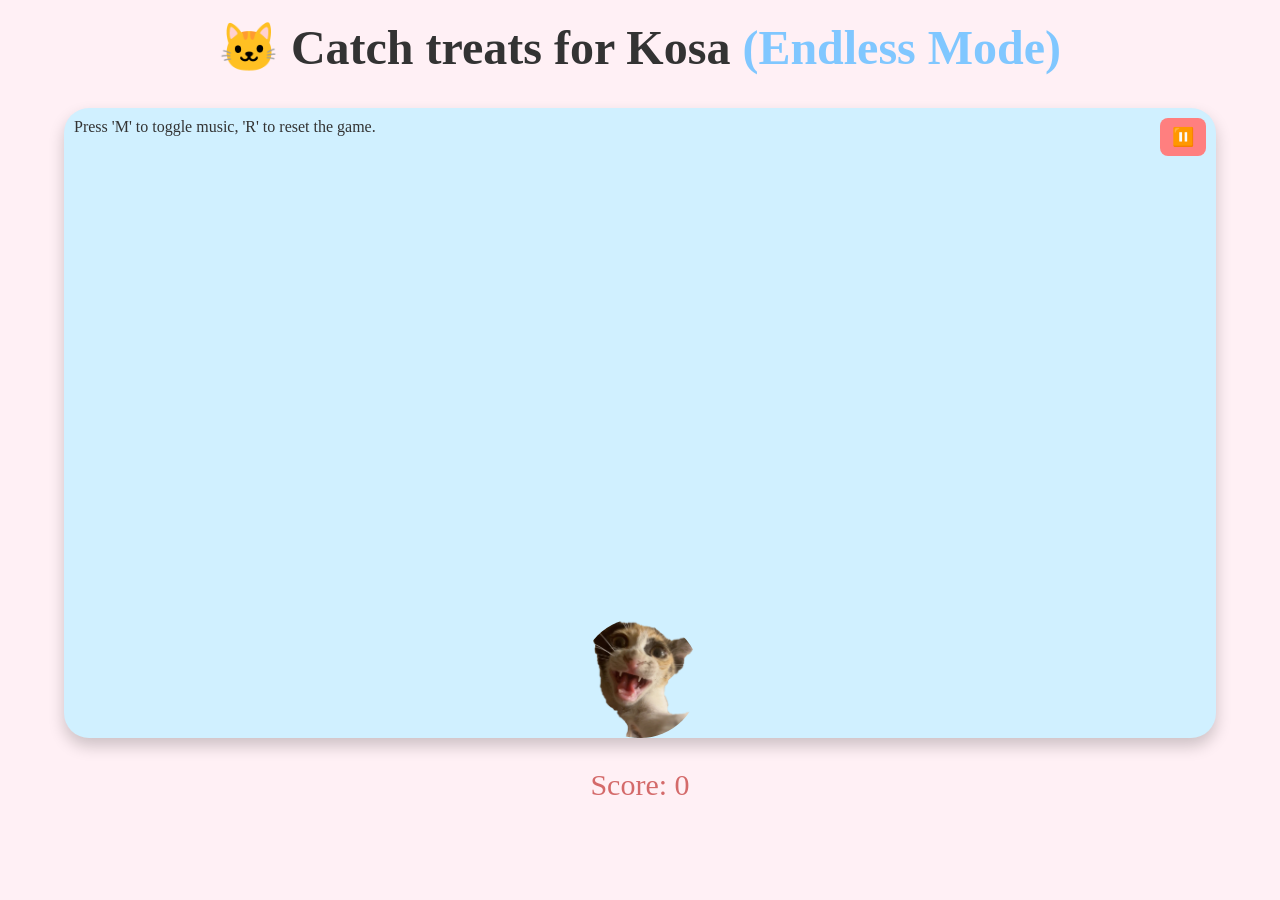
==== infinite.html @ c48eb237 "meoww" ====
<!DOCTYPE html>
<html lang="en">
<head>
  <meta charset="UTF-8">
  <title>Endless Mode</title>
  <link rel="stylesheet" href="style.css">
  <style>
    h1 {
      font-size: 48px;
      color: #333; /* Default color for text */
      text-align: center;
    }

    h1 span {
      color: #80c7ff; /* Lighter blue for "(Endless Mode)" */
    }
  </style>
</head>
<body>
  <h1>🐱 Catch treats for Kosa <span>(Endless Mode)</span></h1>
  <div id="game">
    <button id="pause-btn">⏸️</button>
    <div id="cat" class="lane-1"></div>
  </div>
  <p id="score">Score: 0</p>
  <p id="status"></p>

  <!-- Game Over Overlay -->
  <div id="game-over-overlay" class="overlay">
    <!-- Game Over text -->
    <p class="game-over-text" style="font-size:64px; color:#fff; margin:0;">Game Over!</p>
    <!-- Death GIF plays first -->
    <img id="death-gif" src="kosabye.gif" alt="Death Animation" style="display:none; max-width:200px; margin:20px 0; border-radius: 20px;">
    <!-- Restart text appears after GIF -->
    <p id="restart-text" class="restart-text" style="display:none; font-size:24px; color:#ddd; margin-top:10px;">
      (Click anywhere to restart)
    </p>
  </div>

  <!-- Pause Menu Overlay -->
  <div id="pause-overlay" class="overlay">
    <div class="menu-box">
      <button id="resume-btn">Continue</button>
      <button id="restart-btn">Restart</button>
      <button id="menu-btn">Main Menu</button>
    </div>
  </div>

  <script src="infinite.js"></script>
</body>
</html>
---- style.css ----
/* === Global & Centering === */
body {
  margin: 0;
  padding: 0;
  background-color: #fff0f5;
  font-family: 'Comic Sans MS', cursive;
  text-align: center;
  display: flex;
  flex-direction: column;
  align-items: center;
}

h1 { margin-top: 20px; color: #d46a6a; }

/* Main Menu Buttons */
.menu { display: flex; gap: 20px; margin-bottom: 40px; }
.button {
  padding: 15px 25px;
  font-size: 24px;
  background: #ff7f7f;
  color: #fff;
  text-decoration: none;
  border-radius: 10px;
  box-shadow: 0 4px 8px rgba(0,0,0,0.2);
  transition: background 0.3s;
}
.button:hover { background: #ff4f4f; }

/* === Game Container (Bigger) === */
#game {
  position: relative;
  width: 90vw;
  height: 70vh;
  background: #d0f0ff;
  border-radius: 25px;
  overflow: hidden;
  box-shadow: 0 8px 16px rgba(0,0,0,0.2);
  margin-bottom: 20px;
}

/* Pause button => top-right */
#pause-btn {
  position: absolute;
  top: 10px;
  right: 10px;
  left: auto;
  padding: 8px 12px;
  font-size: 18px;
  background: #ff7f7f;
  color: white;
  border: none;
  border-radius: 8px;
  cursor: pointer;
  z-index: 500;
}

/* Overlay menus */
.overlay {
  position: fixed;
  top: 0; left: 0;
  width: 100%; height: 100%;
  background: rgba(0,0,0,0.7);
  display: none;
  justify-content: center;
  align-items: center;
  flex-direction: column;
  z-index: 1000;
}
.overlay .menu-box {
  background: #fff;
  padding: 20px;
  border-radius: 15px;
  text-align: center;
}
.overlay .menu-box button {
  display: block;
  margin: 10px auto;
  padding: 10px 20px;
  font-size: 20px;
  border: none;
  border-radius: 8px;
  background: #ff7f7f;
  color: #fff;
  cursor: pointer;
}
.overlay .menu-box button:hover { background: #ff4f4f; }

/* Cat & lanes */
#cat { 
  position: absolute; 
  bottom: 0; 
  width: 120px; 
  height: 120px; 
  background-image: url('kosa.png'); 
  background-size: cover; 
  background-position: center; 
  border-radius: 50%; 
  transition: left 0.2s ease; 
}
.lane-0 { left: 15%; }
.lane-1 { left: 50%; }
.lane-2 { left: 85%; }
#cat, .falling { transform: translateX(-50%); }

/* Falling items */
.falling { 
  position: absolute; 
  font-size: 50px; 
  text-shadow: 1px 1px 2px #888; 
}

/* Score / overlay style */
#score { font-size: 30px; color: #d46a6a; margin: 10px 0; }
#game-over-overlay .game-over-text { font-size: 64px; color: #fff; margin: 0; }
#game-over-overlay .restart-text { font-size: 24px; color: #ddd; margin-top: 10px; }

/* === Speech Bubble Fade Effect === */
.speech-bubble {
  position: absolute;
  top: 100px;
  left: 50%;
  transform: translateX(-50%);
  padding: 10px;
  background: #ff7f7f;
  color: #fff;
  border-radius: 10px;
  display: none;
  font-size: 18px;
  box-shadow: 0 4px 8px rgba(0, 0, 0, 0.2);
  opacity: 1; /* Start with full opacity */
  transition: opacity 4s ease-out; /* Slower fade out effect */
}
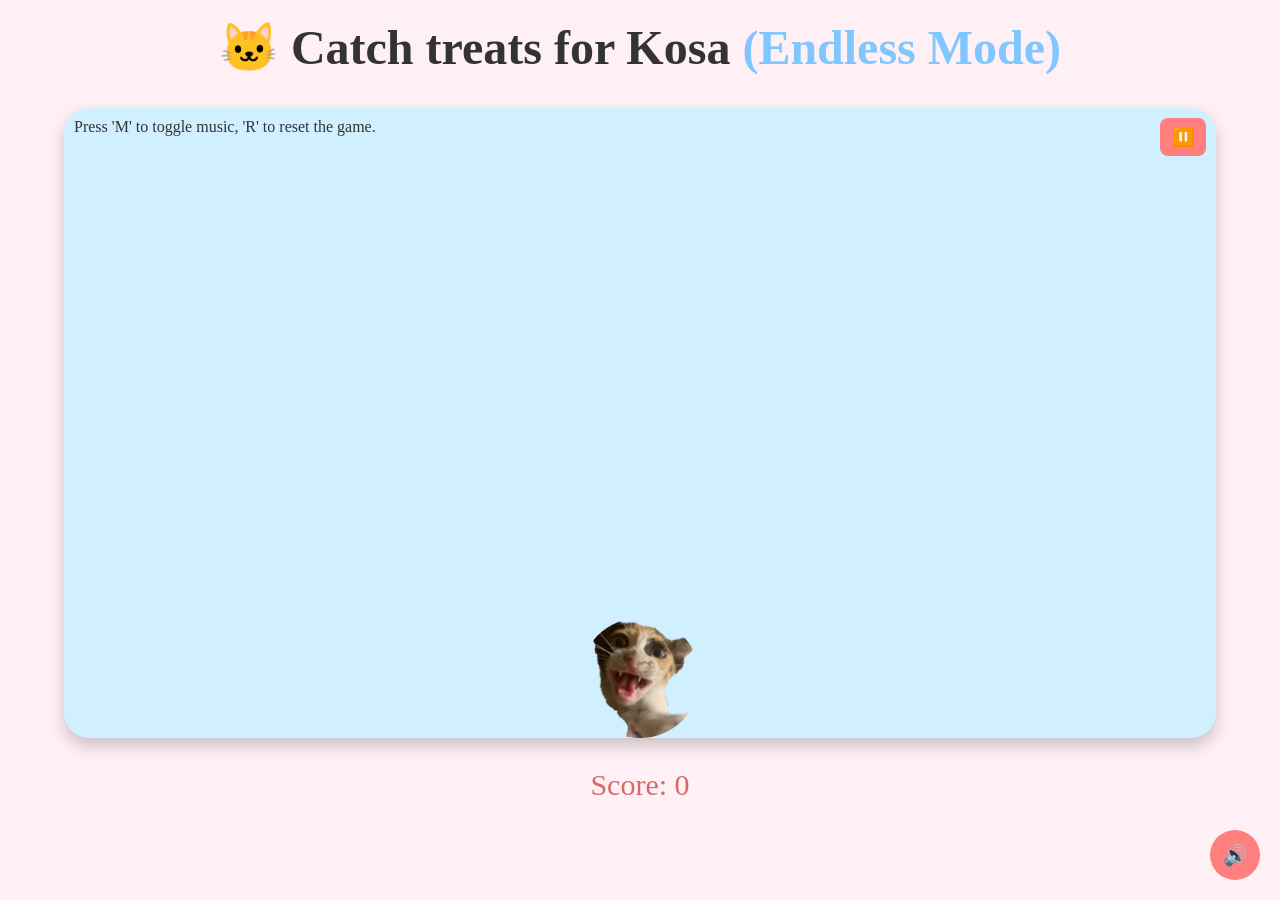
==== commit 56b66f9b: "meow" ====
--- a/infinite.html
+++ b/infinite.html
@@ -2,17 +2,18 @@
 <html lang="en">
 <head>
   <meta charset="UTF-8">
+  <meta name="viewport" content="width=device-width, initial-scale=1.0, maximum-scale=1.0, user-scalable=no">
   <title>Endless Mode</title>
   <link rel="stylesheet" href="style.css">
   <style>
     h1 {
       font-size: 48px;
-      color: #333; /* Default color for text */
+      color: #333;
       text-align: center;
     }
 
     h1 span {
-      color: #80c7ff; /* Lighter blue for "(Endless Mode)" */
+      color: #80c7ff;
     }
   </style>
 </head>
@@ -27,11 +28,8 @@
 
   <!-- Game Over Overlay -->
   <div id="game-over-overlay" class="overlay">
-    <!-- Game Over text -->
     <p class="game-over-text" style="font-size:64px; color:#fff; margin:0;">Game Over!</p>
-    <!-- Death GIF plays first -->
     <img id="death-gif" src="kosabye.gif" alt="Death Animation" style="display:none; max-width:200px; margin:20px 0; border-radius: 20px;">
-    <!-- Restart text appears after GIF -->
     <p id="restart-text" class="restart-text" style="display:none; font-size:24px; color:#ddd; margin-top:10px;">
       (Click anywhere to restart)
     </p>
@@ -48,4 +46,4 @@
 
   <script src="infinite.js"></script>
 </body>
-</html>
+</html>
--- a/style.css
+++ b/style.css
@@ -127,6 +127,69 @@
   display: none;
   font-size: 18px;
   box-shadow: 0 4px 8px rgba(0, 0, 0, 0.2);
-  opacity: 1; /* Start with full opacity */
-  transition: opacity 4s ease-out; /* Slower fade out effect */
+  opacity: 1;
+  transition: opacity 4s ease-out;
 }
+
+/* Mobile Controls */
+#mobile-controls {
+  display: none;
+  width: 100%;
+  justify-content: space-between;
+  padding: 20px;
+  box-sizing: border-box;
+}
+
+#mobile-controls button {
+  padding: 15px 25px;
+  font-size: 24px;
+  background: #ff7f7f;
+  color: white;
+  border: none;
+  border-radius: 10px;
+  margin: 0 10px;
+}
+
+#mobile-music-btn {
+  position: fixed;
+  bottom: 20px;
+  right: 20px;
+  padding: 10px;
+  background: #ff7f7f;
+  color: white;
+  border: none;
+  border-radius: 50%;
+  width: 50px;
+  height: 50px;
+  font-size: 20px;
+  z-index: 100;
+}
+
+/* Responsive adjustments */
+@media (max-width: 768px) {
+  #mobile-controls {
+    display: flex;
+  }
+  
+  #game {
+    height: 60vh;
+  }
+  
+  #cat {
+    width: 80px;
+    height: 80px;
+  }
+  
+  .falling {
+    font-size: 30px !important;
+  }
+  
+  #score {
+    font-size: 24px;
+  }
+  
+  #pause-btn {
+    font-size: 16px;
+    padding: 6px 10px;
+  }
+}
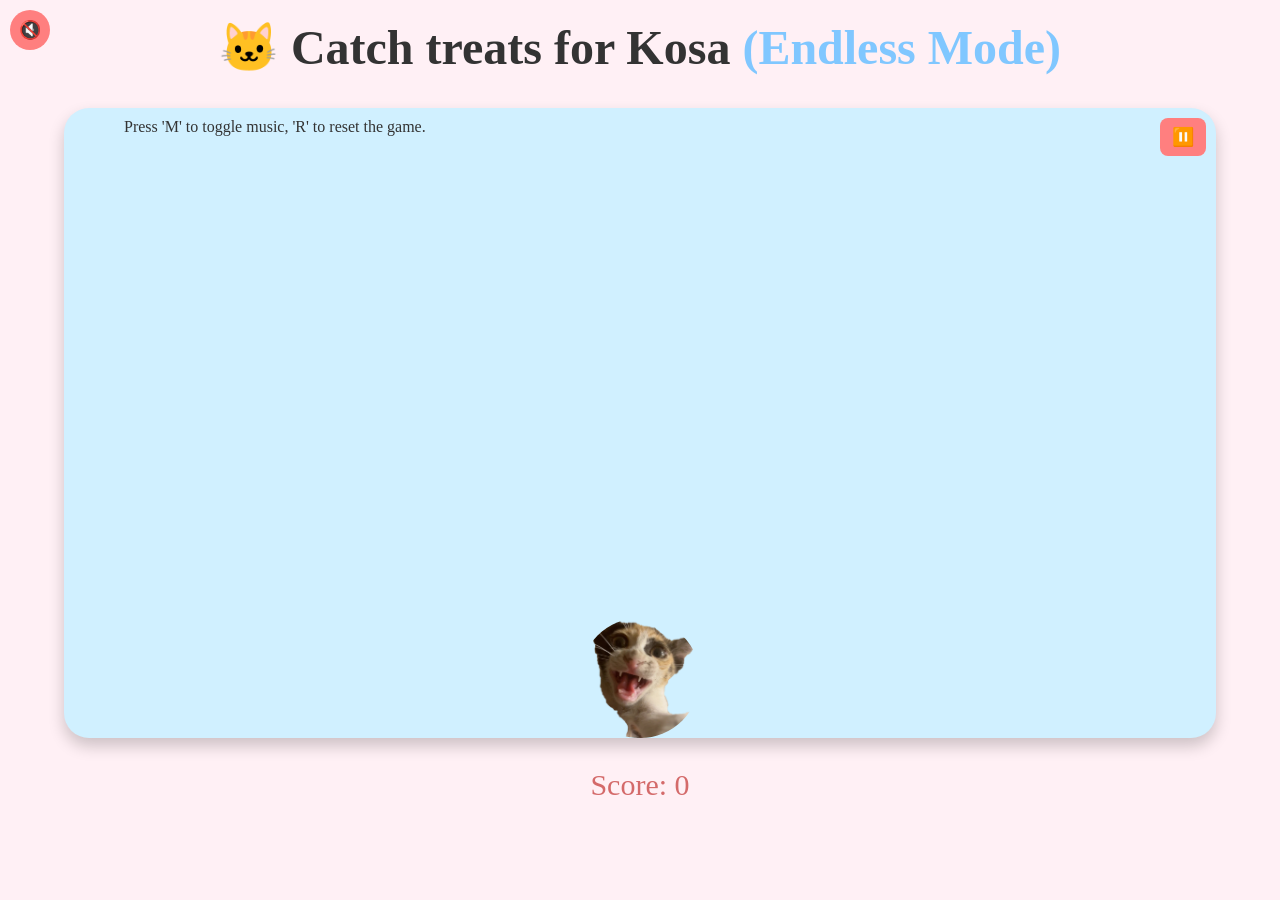
==== commit be533add: "meow" ====
--- a/infinite.html
+++ b/infinite.html
@@ -1,6 +1,7 @@
 <!DOCTYPE html>
 <html lang="en">
 <head>
+  <meta name="viewport" content="width=device-width, initial-scale=1.0, maximum-scale=1.0, user-scalable=no, viewport-fit=cover">
   <meta charset="UTF-8">
   <meta name="viewport" content="width=device-width, initial-scale=1.0, maximum-scale=1.0, user-scalable=no">
   <title>Endless Mode</title>
--- a/style.css
+++ b/style.css
@@ -10,6 +10,10 @@
   align-items: center;
 }
 
+html {
+  touch-action: manipulation; /* Prevent double-tap zoom */
+}
+
 h1 { margin-top: 20px; color: #d46a6a; }
 
 /* Main Menu Buttons */
@@ -23,6 +27,7 @@
   border-radius: 10px;
   box-shadow: 0 4px 8px rgba(0,0,0,0.2);
   transition: background 0.3s;
+  -webkit-tap-highlight-color: transparent;
 }
 .button:hover { background: #ff4f4f; }
 
@@ -52,6 +57,7 @@
   border-radius: 8px;
   cursor: pointer;
   z-index: 500;
+  -webkit-tap-highlight-color: transparent;
 }
 
 /* Overlay menus */
@@ -82,6 +88,7 @@
   background: #ff7f7f;
   color: #fff;
   cursor: pointer;
+  -webkit-tap-highlight-color: transparent;
 }
 .overlay .menu-box button:hover { background: #ff4f4f; }
 
@@ -120,7 +127,7 @@
   top: 100px;
   left: 50%;
   transform: translateX(-50%);
-  padding: 10px;
+  padding: 10px 15px;
   background: #ff7f7f;
   color: #fff;
   border-radius: 10px;
@@ -129,15 +136,22 @@
   box-shadow: 0 4px 8px rgba(0, 0, 0, 0.2);
   opacity: 1;
   transition: opacity 4s ease-out;
+  max-width: 80vw;
+  white-space: nowrap;
+  overflow: hidden;
+  text-overflow: ellipsis;
+  box-sizing: border-box;
 }
 
 /* Mobile Controls */
 #mobile-controls {
   display: none;
   width: 100%;
-  justify-content: space-between;
-  padding: 20px;
+  justify-content: center;
+  gap: 40px;
+  padding: 20px 0;
   box-sizing: border-box;
+  position: relative;
 }
 
 #mobile-controls button {
@@ -147,32 +161,39 @@
   color: white;
   border: none;
   border-radius: 10px;
-  margin: 0 10px;
+  min-width: 80px;
+  -webkit-tap-highlight-color: transparent;
 }
 
 #mobile-music-btn {
   position: fixed;
-  bottom: 20px;
-  right: 20px;
-  padding: 10px;
+  top: 10px;
+  left: 10px;
+  width: 40px;
+  height: 40px;
+  border-radius: 50%;
+  font-size: 18px;
+  z-index: 100;
+  display: flex;
+  align-items: center;
+  justify-content: center;
   background: #ff7f7f;
   color: white;
   border: none;
-  border-radius: 50%;
-  width: 50px;
-  height: 50px;
-  font-size: 20px;
-  z-index: 100;
+  cursor: pointer;
 }
 
 /* Responsive adjustments */
 @media (max-width: 768px) {
   #mobile-controls {
     display: flex;
+    margin-top: 20px;
+    padding-bottom: 40px;
   }
   
   #game {
     height: 60vh;
+    margin-bottom: 10px;
   }
   
   #cat {
@@ -186,10 +207,25 @@
   
   #score {
     font-size: 24px;
+    margin: 5px 0 15px;
   }
   
   #pause-btn {
     font-size: 16px;
     padding: 6px 10px;
   }
+  
+  h1 {
+    font-size: 36px;
+    margin-top: 15px;
+    margin-bottom: 15px;
+  }
+  
+  .speech-bubble {
+    font-size: 14px !important;
+    max-width: 90vw;
+    white-space: normal;
+    text-align: center;
+    word-break: break-word;
+  }
 }
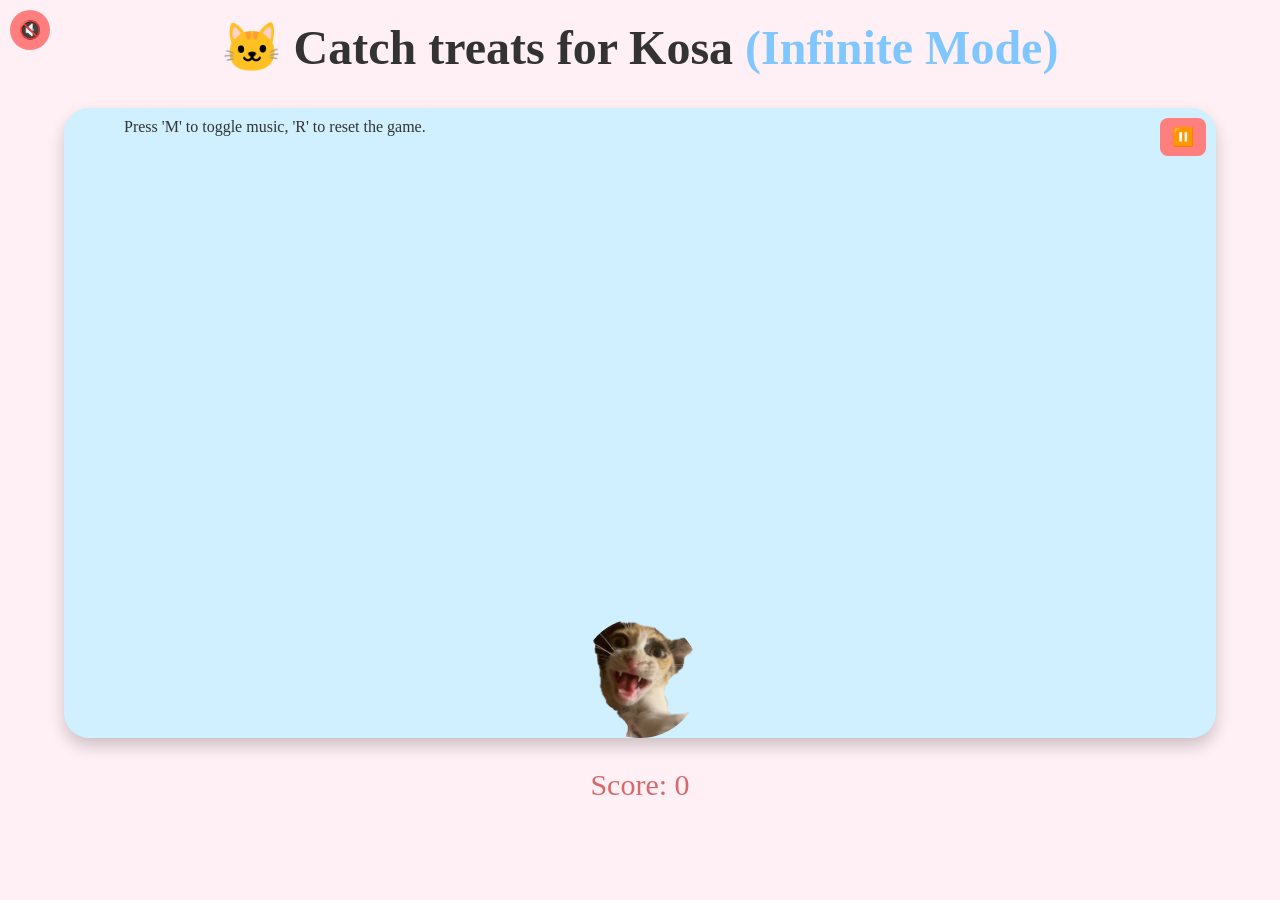
==== commit d0693c48: "meow" ====
--- a/infinite.html
+++ b/infinite.html
@@ -1,10 +1,9 @@
 <!DOCTYPE html>
 <html lang="en">
 <head>
+  <meta charset="UTF-8">
   <meta name="viewport" content="width=device-width, initial-scale=1.0, maximum-scale=1.0, user-scalable=no, viewport-fit=cover">
-  <meta charset="UTF-8">
-  <meta name="viewport" content="width=device-width, initial-scale=1.0, maximum-scale=1.0, user-scalable=no">
-  <title>Endless Mode</title>
+  <title>Infinite Mode</title>
   <link rel="stylesheet" href="style.css">
   <style>
     h1 {
@@ -19,7 +18,7 @@
   </style>
 </head>
 <body>
-  <h1>🐱 Catch treats for Kosa <span>(Endless Mode)</span></h1>
+  <h1>🐱 Catch treats for Kosa <span>(Infinite Mode)</span></h1>
   <div id="game">
     <button id="pause-btn">⏸️</button>
     <div id="cat" class="lane-1"></div>
@@ -47,4 +46,4 @@
 
   <script src="infinite.js"></script>
 </body>
-</html>+</html>
--- a/style.css
+++ b/style.css
@@ -127,7 +127,7 @@
   top: 100px;
   left: 50%;
   transform: translateX(-50%);
-  padding: 10px 15px;
+  padding: 12px 18px;
   background: #ff7f7f;
   color: #fff;
   border-radius: 10px;
@@ -141,6 +141,8 @@
   overflow: hidden;
   text-overflow: ellipsis;
   box-sizing: border-box;
+  font-family: 'Arial', 'Comic Sans MS', cursive;
+  line-height: 1.4;
 }
 
 /* Mobile Controls */
@@ -222,10 +224,22 @@
   }
   
   .speech-bubble {
-    font-size: 14px !important;
-    max-width: 90vw;
+    font-size: 16px !important;
+    max-width: 85vw;
     white-space: normal;
     text-align: center;
+    word-break: keep-all;
+    top: 80px !important;
+    transform: translateX(-50%) scale(0.9);
+  }
+  
+  .speech-bubble {
+    white-space: normal !important;
     word-break: break-word;
-  }
-}+    left: 10px !important;
+    right: 10px;
+    max-width: calc(100% - 20px) !important;
+    transform: translateX(0) !important;
+    text-align: center;
+  }
+}
